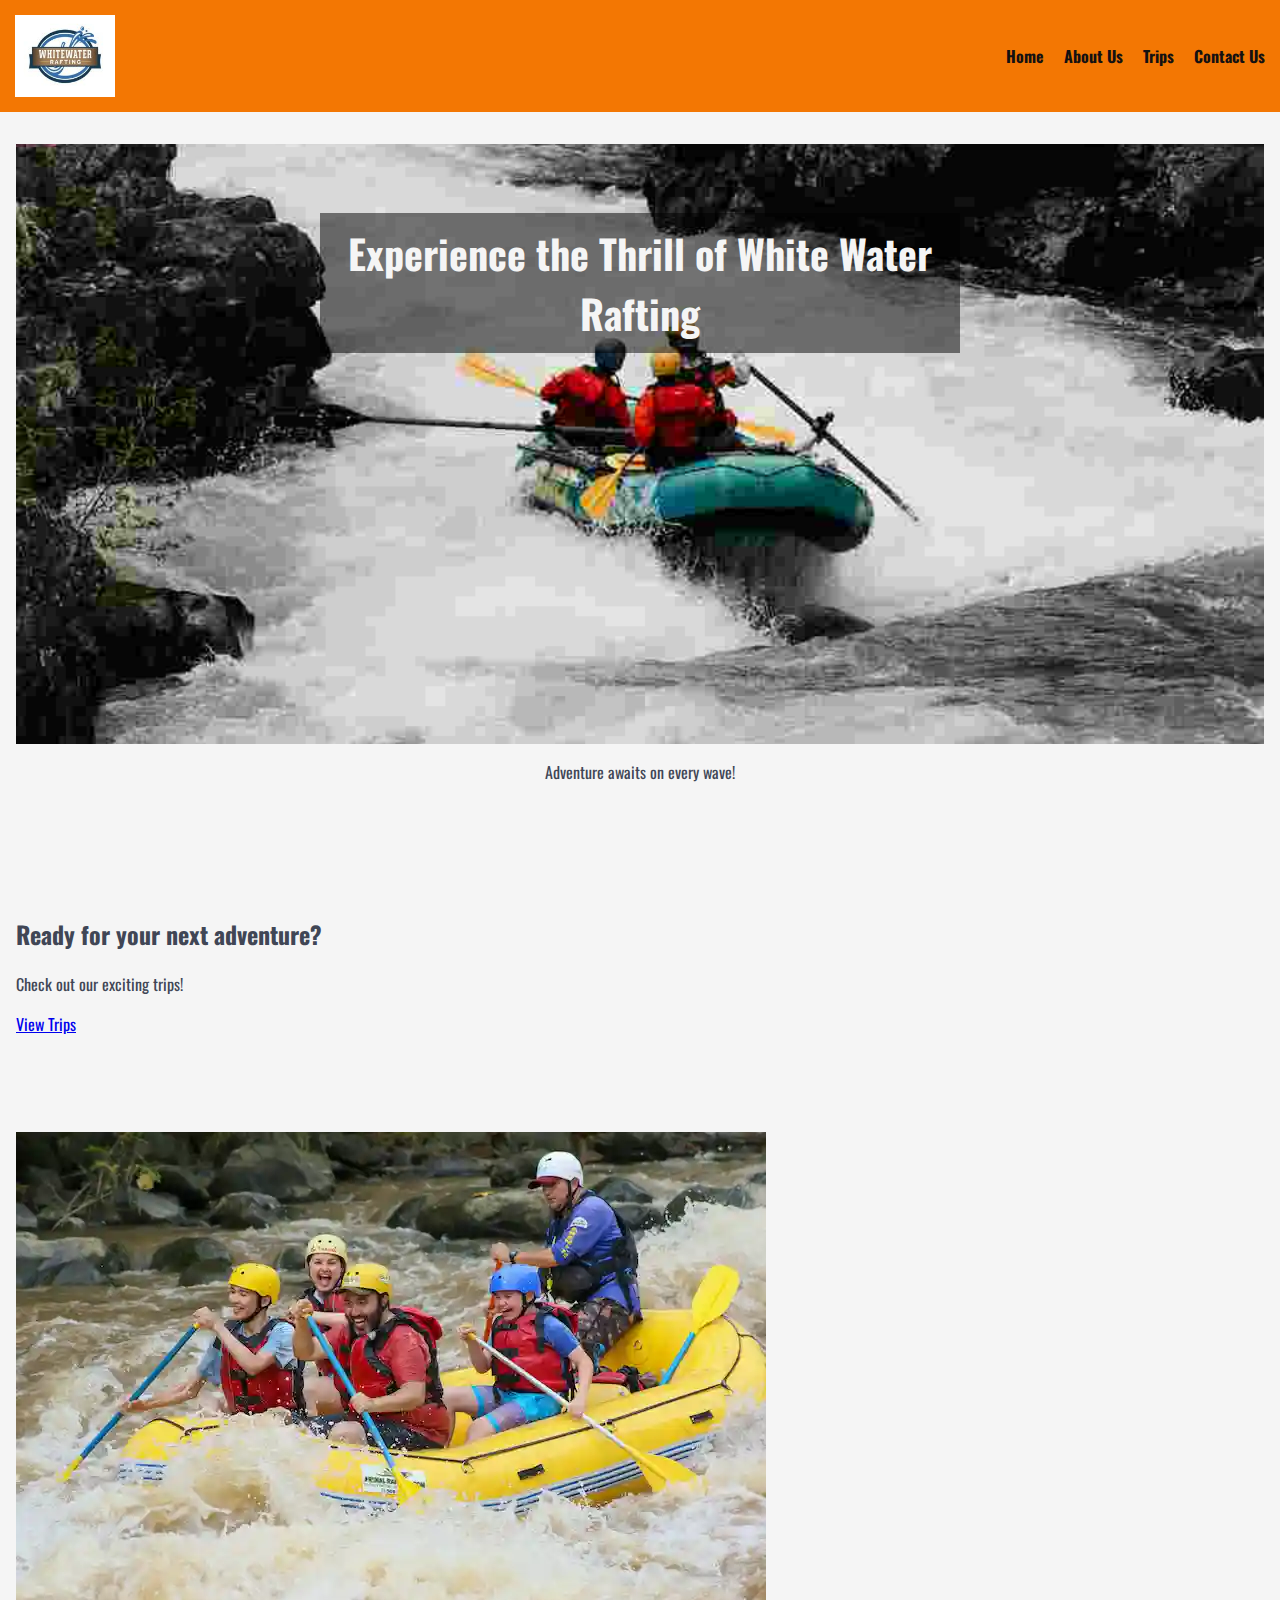
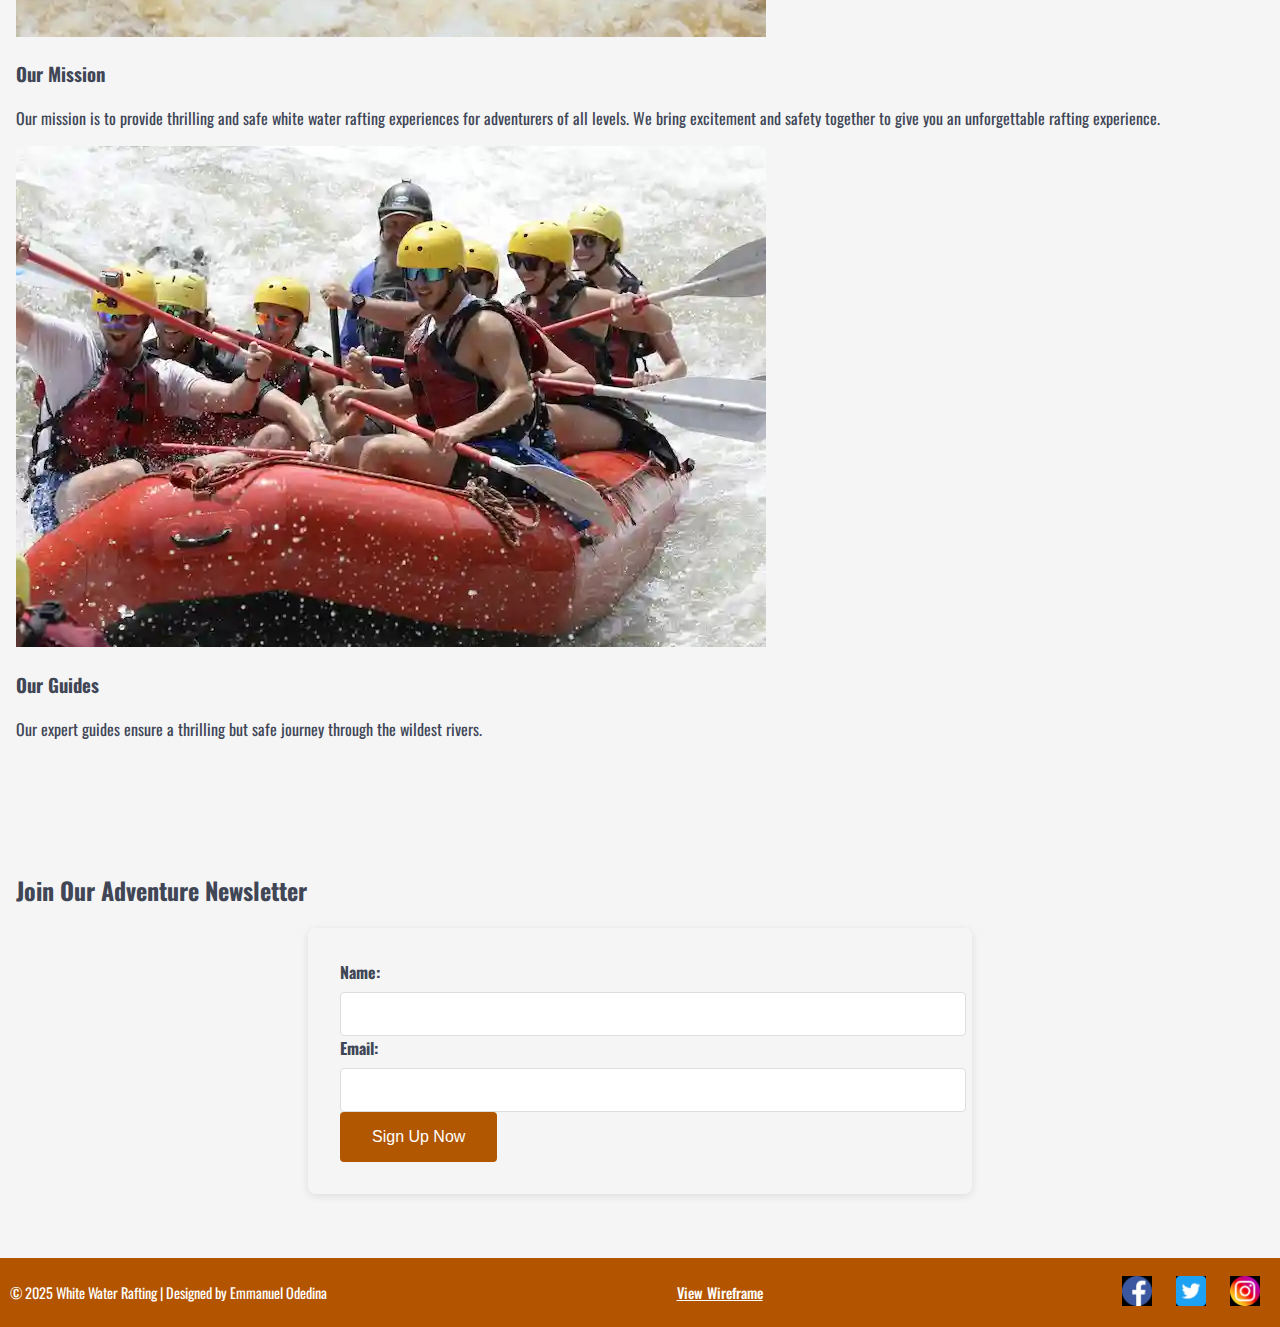
==== wwr/index.html @ d842e273 "Home and Trips pages added" ====
<!DOCTYPE html>
<html lang="en">
<head>
    <meta charset="UTF-8">
    <meta name="viewport" content="width=device-width, initial-scale=1.0">
    <meta name="description" content="White Water Rafting Homepage">
    <meta name="author" content="Emmanuel Odedina">
    <title>White Water Rafting - Home</title>
    <link rel="preconnect" href="https://fonts.googleapis.com">
    <link rel="preconnect" href="https://fonts.gstatic.com" crossorigin>
    <link href="https://fonts.googleapis.com/css2?family=Oswald:wght@200..700&family=Roboto:wght@100..900&display=swap"
        rel="stylesheet">
    <link rel="stylesheet" href="styles/rafting.css">
</head>
<body>
    <header class="header">
        <img src="images/logo.jpg" alt="Rafting Site Logo" width="100">
        <nav class="nav">
            <a href="index.html">Home</a>
            <a href="about.html">About Us</a>
            <a href="trips.html">Trips</a>
            <a href="contact.html">Contact Us</a>
        </nav>
    </header>

    <main>
        <section class="hero">
            <img src="images/andrew-varnum-_8VDc2ZjM7Q-unsplash (1).jpg" alt="White Water Rafting Adventure" style="width: 100%; height: auto;">
            <div class="hero-text">
              <h1>Experience the Thrill of White Water Rafting</h1>
              <p>Adventure awaits on every wave!</p>
            </div>
          </section>

          <section class="cta-banner">
            <h2>Ready for your next adventure?</h2>
            <p>Check out our exciting trips!</p>
            <a href="trips.html" class="btn">View Trips</a>
        </section>

          <section class="about-grid">
            <div>
              <img src="images/gabriel-tovar-if7to4vJK-Y-unsplash.webp" alt="Rafting Fun">
              <h3>Our Mission</h3>
              <p>Our mission is to provide thrilling and safe white water rafting experiences for adventurers of all
                    levels. We bring excitement and safety together to give you an unforgettable rafting experience.</p>
            </div>
            <div>
              <img src="images/jackalope-west-YFQi8lfFOrI-unsplash.webp" alt="Rafting Team">
              <h3>Our Guides</h3>
              <p>Our expert guides ensure a thrilling but safe journey through the wildest rivers.</p>
            </div>
          </section>

          <section class="newsletter">
            <h2>Join Our Adventure Newsletter</h2>
            <form action="/subscribe" method="post">
              <label for="name">Name:</label>
              <input type="text" id="name" name="name" required >
      
              <label for="email">Email:</label>
              <input type="email" id="email" name="email" required >
      
              <button type="submit">Sign Up Now</button>
            </form>
          </section>
    </main>
    <footer>
        <p>&copy; 2025 White Water Rafting | Designed by Emmanuel Odedina</p>


        <a href="https://app.moqups.com/E0xICQLGSxNPJ0byQcWpmU7MF6FWU4zI/view/page/ad64222d5">View Wireframe</a>


        <div class="sociallinks">
            <a href="https://facebook.com">
                <img src="images/facebook_logo.jpg" alt="Facebook">
            </a>
            <a href="https://twitter.com">
                <img src="images/twitter_logo_icon.jpg" alt="Twitter">
            </a>
            <a href="https://instagram.com">
                <img src="images/instagram_logo.jpg" alt="Instagram">
            </a>
        </div>
    </footer>
    
</body>
</html>
---- wwr/styles/rafting.css ----
/* Define Color Variables */
:root {
    --primary-color: #404655;
    --secondary-color: #f37703;
    --accent1-color: #BEE3DB;
    --accent2-color: #F5F5F5;
    --font-primary: 'Oswald', sans-serif;
    --font-secondary: 'Roboto', sans-serif;
}

/* General Styles */
body {
    font-family: var(--font-primary);
    color: var(--primary-color);
    background-color: var(--accent2-color);
    margin: 0;
    padding: 0;
}

/* Header */
.header {
    display: grid;
    grid-template-columns: auto 1fr;
    align-items: center;
    background-color: var(--secondary-color);
    padding: 15px;
}

/* Navigation Using flex */
.nav {
    display: flex;
    justify-content: flex-end;
    gap: 20px;
}

.nav a {
    text-decoration: none;
    color: #141111;
    font-weight: bold;
}

/* Hero Section */
.hero {
    position: relative;
    text-align: center;
}

.hero img {
    display: block;
    width: 100%;
    height: auto;
    max-height: 600px;
    object-fit: cover;
}

.hero h1 {
    position: absolute;
    top: 20%;
    left: 50%;
    transform: translate(-50%, -50%);
    color: var(--accent2-color);
    font-size: 2.5rem;
    background-color: rgba(0, 0, 0, 0.5);
    padding: 10px 20px;
}

.hero article {
    position: absolute;
    bottom: 10%;
    left: 10%;
    background: rgba(255, 255, 255, 0.8);
    padding: 15px;
    border-radius: 10px;
    width: 400px;
}

.hero article img {
    float: right;
    width: 80px;
    margin-left: 10px;
    object-fit: cover;
}

/* History Section */
.history {
    text-align: center;
    padding: 20px;
}

.history-content {
    display: grid;
    grid-template-columns: 1fr auto 1fr;
    gap: 20px;
    align-items: center;
}

/* Adventure Section Layout */
.adventure h2 {
    text-align: center;
}

.adventure-gallery {
    display: flex;
    justify-content: space-between;
    flex-wrap: wrap;
    padding: 20px;
}

figure {
    text-align: center;
    margin: 10px;
    flex: 1 1 200px;
}

figure img {
    width: 100%;
    height: auto;
    object-fit: cover;
}

figcaption {
    font-family: var(--font-secondary);
    font-size: 1rem;
    color: var(--primary-color);
    margin-top: 5px;
}

h2 {
    display: flex;
    align-items: center;
    color: var(--primary-color);
}

/*Home Page Specific Styles*/

.home-hero {
    background: url('images/home-hero.jpg') no-repeat center center;
    background-size: cover;
    height: 70vh;
    display: flex;
    justify-content: center;
    align-items: center;
    color: var(--accent2-color);
    text-shadow: 2px 2px 4px rgba(0, 0, 0, 0.7);
    font-size: 3rem;
}

.home-section {
    padding: 3rem 1rem;
    text-align: center;
    background-color: var(--accent2-color);
}

.home-section h2 {
    color: var(--secondary-color);
    margin-bottom: 1rem;
}

.home-section p {
    max-width: 800px;
    margin: 0 auto;
    line-height: 1.6;
    color: var(--primary-color);
}

/*Trips Page Specific Styles*/

.trips-header {
    background-color: var(--secondary-color);
    padding: 2rem;
    text-align: center;
    color: #fff;
}

.trips-header h1 {
    margin: 0;
    font-size: 2.5rem;
}

.trips-container {
    display: grid;
    grid-template-columns: repeat(auto-fit, minmax(280px, 1fr));
    gap: 20px;
    padding: 2rem;
}

.trip-card {
    background-color: #fff;
    border-radius: 8px;
    box-shadow: 0 2px 8px rgba(0, 0, 0, 0.1);
    overflow: hidden;
    display: flex;
    flex-direction: column;
    transition: transform 0.3s ease;
}

.trip-card:hover {
    transform: translateY(-5px);
}

.trip-card img {
    width: 100%;
    height: 200px;
    object-fit: cover;
}

.trip-card-content {
    padding: 1rem;
}

.trip-card-content h3 {
    margin-top: 0;
    color: var(--secondary-color);
}

.trip-card-content p {
    color: var(--primary-color);
    line-height: 1.4;
}

.trip-card-content a {
    display: inline-block;
    margin-top: 1rem;
    color: #ffffff;
    background-color: var(--secondary-color);
    padding: 0.5rem 1rem;
    border-radius: 4px;
    text-decoration: none;
    transition: background-color 0.3s ease;
}

.trip-card-content a:hover {
    background-color: #b15601;
}

/*Section Container */
section {
    padding: 2rem 1rem;
    margin-bottom: 2rem;
}

/* Contact Section Styles */

/* Contact Form */
form {
    background-color: var(--accent2-color);
    padding: 2rem;
    border-radius: 8px;
    box-shadow: 0 2px 8px rgba(0, 0, 0, 0.1);
    max-width: 600px;
    margin: 0 auto;
}

fieldset {
    border: none;
    margin-bottom: 1rem;
}

.form-group {
    margin-bottom: 1rem;
}

label {
    display: block;
    font-weight: bold;
    margin-bottom: 0.5rem;
}

input[type="text"],
input[type="email"],
textarea {
    width: 100%;
    padding: 0.75rem;
    border: 1px solid #ddd;
    border-radius: 4px;
    font-size: 1rem;
}

textarea {
    resize: vertical;
}

button {
    background-color: #b15601;
    color: white;
    border: none;
    padding: 1rem 2rem;
    font-size: 1rem;
    border-radius: 4px;
    cursor: pointer;
    transition: background-color 0.3s ease;
}

button:hover,
button:focus {
    background-color: #000cb3;
    color: #ffffff;
    transform: translateY(-2px);
    outline: 3px solid var(--accent1-color);
    outline-offset: 3px;
}

/* Reusable Common Styles for Inputs and Buttons */
.input-button-group {
    display: flex;
    flex-direction: column;
    gap: 10px;
}

/* Map Styling */
.map iframe {
    width: 100%;
    height: 450px;
    border: 0;
}

/* Employee Profile Images Section */
.images {
    display: flex;
    justify-content: space-around;
    margin-top: 2rem;
}

figure {
    margin: 0;
    flex: 1 1 200px;
    text-align: center;
}

figure img {
    width: 100%;
    height: auto;
    border-radius: 8px;
    object-fit: cover;
}

figcaption {
    font-family: var(--font-secondary);
    font-size: 1rem;
    color: var(--primary-color);
    margin-top: 5px;
}

/* Footer Layout */
footer {
    display: flex;
    justify-content: space-between;
    align-items: center;
    background-color: #b35500;
    color: #ffffff;
    padding: 10px;
    font-size: 0.9rem;
    line-height: 1.4;
}

footer a {
    color: #ffffff;
    text-decoration: underline;
    font-weight: 500;
    transition: color 0.3s ease, outline 0.3s ease;
}

footer a:hover,
footer a:focus {
    color: var(--accent1-color);
    outline: 2px dashed var(--accent1-color);
    outline-offset: 4px;
}

/* Social Media Links */
.sociallinks a {
    text-decoration: none;
    margin: 10px;
}

.sociallinks img {
    width: 30px;
    height: auto;
}

/* Responsive Design */
@media (max-width: 768px) {
    .header {
        grid-template-columns: 1fr;
        text-align: center;
    }

    .nav {
        justify-content: center;
    }

    .hero article {
        width: 90%;
        left: 5%;
        bottom: 5%;
    }

    .history-content {
        grid-template-columns: 1fr;
    }

    .adventure-gallery {
        flex-direction: column;
        align-items: center;
    }

    figure {
        width: 80%;
    }

    footer {
        flex-direction: column;
        text-align: center;
    }

    .history h2,
    .adventure h3 {
        text-align: center;
    }

    .trips-container {
        grid-template-columns: 1fr;
    }

    .home-hero {
        height: 50vh;
        font-size: 2rem;
    }
}
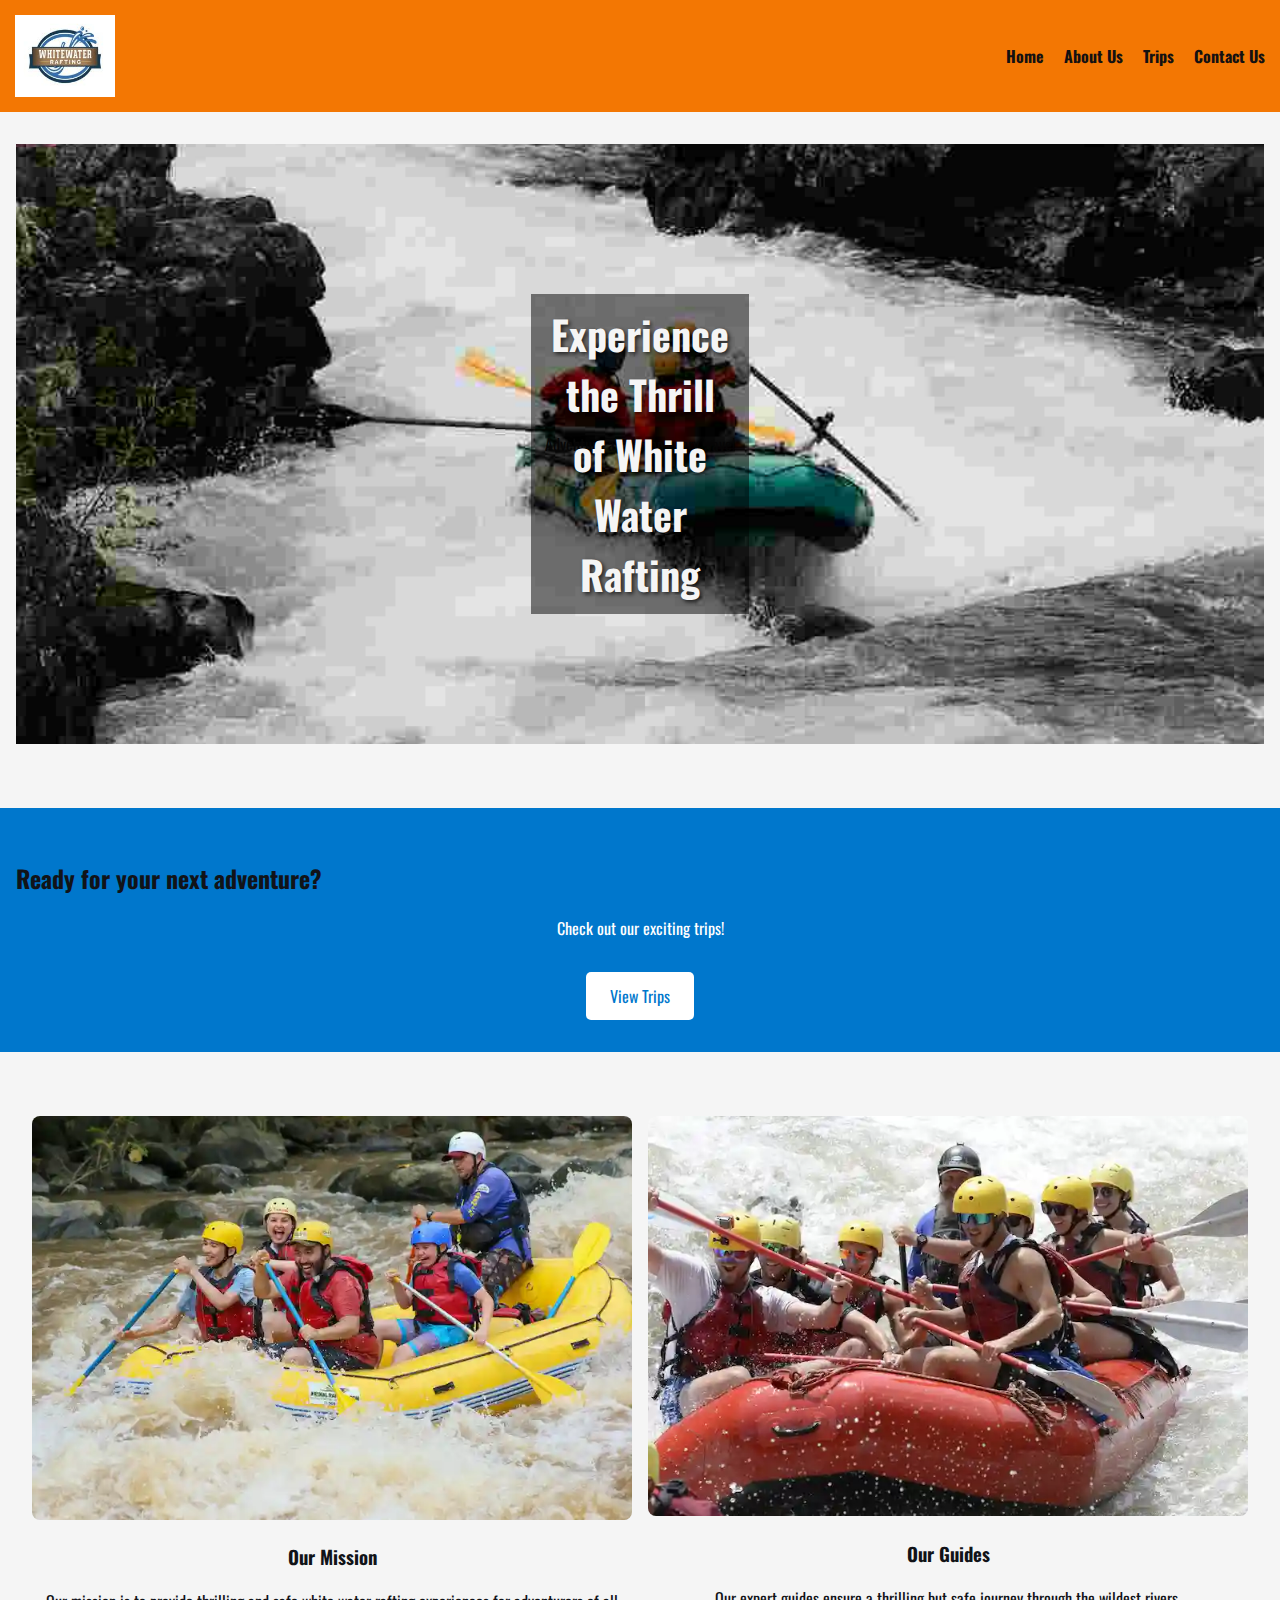
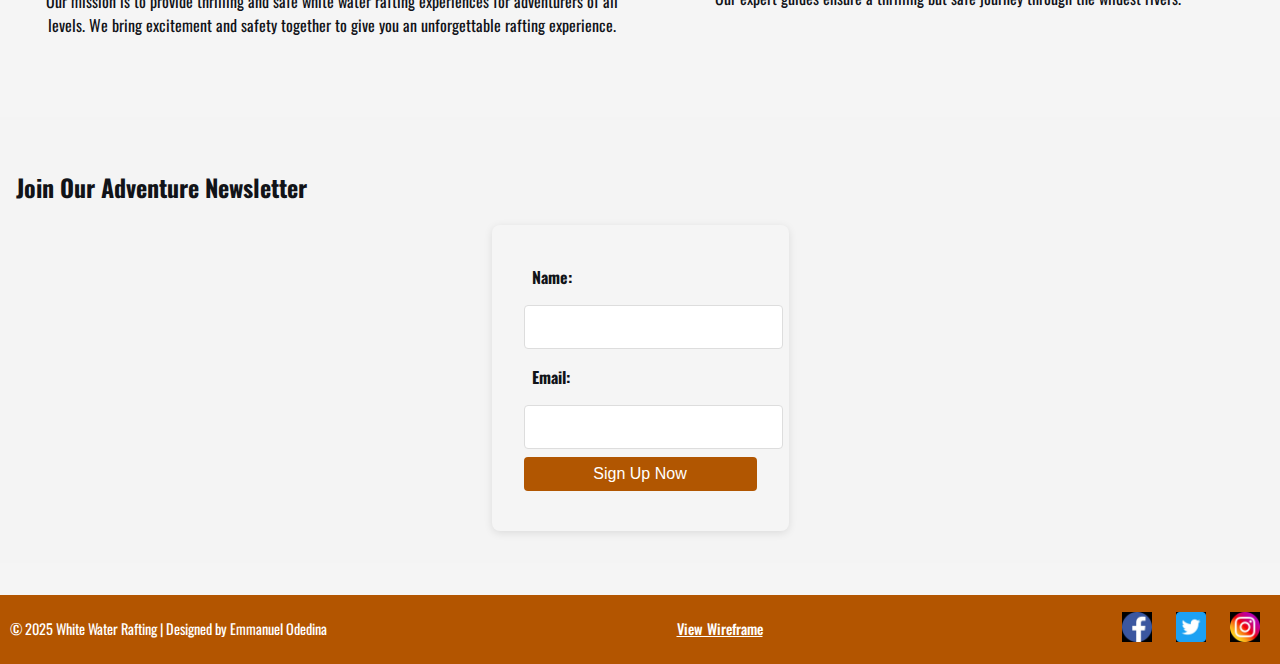
==== commit c72ac8e5: "Changes" ====
--- a/wwr/index.html
+++ b/wwr/index.html
@@ -3,9 +3,9 @@
 <head>
     <meta charset="UTF-8">
     <meta name="viewport" content="width=device-width, initial-scale=1.0">
-    <meta name="description" content="White Water Rafting Homepage">
+    <meta name="description" content="Welcome To White Water Rafting Homepage">
     <meta name="author" content="Emmanuel Odedina">
-    <title>White Water Rafting - Home</title>
+    <title>Home - White Water Rafting</title>
     <link rel="preconnect" href="https://fonts.googleapis.com">
     <link rel="preconnect" href="https://fonts.gstatic.com" crossorigin>
     <link href="https://fonts.googleapis.com/css2?family=Oswald:wght@200..700&family=Roboto:wght@100..900&display=swap"
@@ -16,16 +16,16 @@
     <header class="header">
         <img src="images/logo.jpg" alt="Rafting Site Logo" width="100">
         <nav class="nav">
-            <a href="index.html">Home</a>
-            <a href="about.html">About Us</a>
-            <a href="trips.html">Trips</a>
-            <a href="contact.html">Contact Us</a>
+                <a href="index.html">Home</a>
+                <a href="about.html">About Us</a>
+                <a href="trips.html">Trips</a>
+                <a href="contact.html">Contact Us</a>
         </nav>
     </header>
 
     <main>
         <section class="hero">
-            <img src="images/andrew-varnum-_8VDc2ZjM7Q-unsplash (1).jpg" alt="White Water Rafting Adventure" style="width: 100%; height: auto;">
+            <img src="images/andrew-varnum-_8VDc2ZjM7Q-unsplash.jpg" alt="White Water Rafting Adventure" style="width: 100%; height: auto;">
             <div class="hero-text">
               <h1>Experience the Thrill of White Water Rafting</h1>
               <p>Adventure awaits on every wave!</p>
@@ -37,7 +37,6 @@
             <p>Check out our exciting trips!</p>
             <a href="trips.html" class="btn">View Trips</a>
         </section>
-
           <section class="about-grid">
             <div>
               <img src="images/gabriel-tovar-if7to4vJK-Y-unsplash.webp" alt="Rafting Fun">
@@ -51,7 +50,6 @@
               <p>Our expert guides ensure a thrilling but safe journey through the wildest rivers.</p>
             </div>
           </section>
-
           <section class="newsletter">
             <h2>Join Our Adventure Newsletter</h2>
             <form action="/subscribe" method="post">
@@ -73,13 +71,13 @@
 
 
         <div class="sociallinks">
-            <a href="https://facebook.com">
+            <a href="https://facebook.com" target="_blank" rel="noopener">
                 <img src="images/facebook_logo.jpg" alt="Facebook">
             </a>
-            <a href="https://twitter.com">
+            <a href="https://twitter.com" target="_blank" rel="noopener">
                 <img src="images/twitter_logo_icon.jpg" alt="Twitter">
             </a>
-            <a href="https://instagram.com">
+            <a href="https://instagram.com" target="_blank" rel="noopener">
                 <img src="images/instagram_logo.jpg" alt="Instagram">
             </a>
         </div>
--- a/wwr/styles/rafting.css
+++ b/wwr/styles/rafting.css
@@ -1,6 +1,6 @@
 /* Define Color Variables */
 :root {
-    --primary-color: #404655;
+    --primary-color: #111318;
     --secondary-color: #f37703;
     --accent1-color: #BEE3DB;
     --accent2-color: #F5F5F5;
@@ -15,6 +15,7 @@
     background-color: var(--accent2-color);
     margin: 0;
     padding: 0;
+    scroll-behavior: smooth;
 }
 
 /* Header */
@@ -131,36 +132,87 @@
     color: var(--primary-color);
 }
 
-/*Home Page Specific Styles*/
-
-.home-hero {
-    background: url('images/home-hero.jpg') no-repeat center center;
-    background-size: cover;
-    height: 70vh;
-    display: flex;
-    justify-content: center;
-    align-items: center;
-    color: var(--accent2-color);
+/*Home Page Styles*/
+
+.hero {
+    position: relative;
+}
+
+.hero img {
+    width: 100%;
+    height: auto;
+    display: block;
+}
+
+.hero-text {
+    position: absolute;
+    top: 50%;
+    left: 50%;
+    transform: translate(-50%, -50%);
+    color: rgb(14, 13, 13);
+    text-align: center;
     text-shadow: 2px 2px 4px rgba(0, 0, 0, 0.7);
-    font-size: 3rem;
-}
-
-.home-section {
-    padding: 3rem 1rem;
-    text-align: center;
-    background-color: var(--accent2-color);
-}
-
-.home-section h2 {
-    color: var(--secondary-color);
-    margin-bottom: 1rem;
-}
-
-.home-section p {
-    max-width: 800px;
-    margin: 0 auto;
-    line-height: 1.6;
-    color: var(--primary-color);
+}
+
+/* CTA banner */
+.cta-banner {
+    text-align: center;
+    background-color: #0077cc;
+    color: white;
+    padding: 2rem 1rem;
+}
+
+.cta-banner .btn {
+    display: inline-block;
+    margin-top: 1rem;
+    padding: 0.75rem 1.5rem;
+    background-color: white;
+    color: #0077cc;
+    text-decoration: none;
+    border-radius: 5px;
+}
+
+/* About grid */
+.about-grid {
+    display: grid;
+    grid-template-columns: repeat(auto-fit, minmax(250px, 1fr));
+    gap: 1rem;
+    padding: 2rem;
+    text-align: center;
+}
+
+.about-grid img {
+    width: 100%;
+    height: auto;
+    border-radius: 8px;
+}
+
+/* Newsletter */
+.newsletter {
+    text-align: center;
+    padding: 2rem 1rem;
+    background-color: #f4f4f4;
+}
+
+.newsletter form {
+    display: inline-block;
+    text-align: left;
+}
+
+.newsletter label,
+.newsletter input,
+.newsletter button {
+    display: block;
+    width: 100%;
+    margin-bottom: 0.5rem;
+    padding: 0.5rem;
+}
+
+.newsletter button {
+    background-color: #b15601;
+    color: white;
+    border: none;
+    cursor: pointer;
 }
 
 /*Trips Page Specific Styles*/
@@ -426,4 +478,4 @@
         height: 50vh;
         font-size: 2rem;
     }
-}
+}